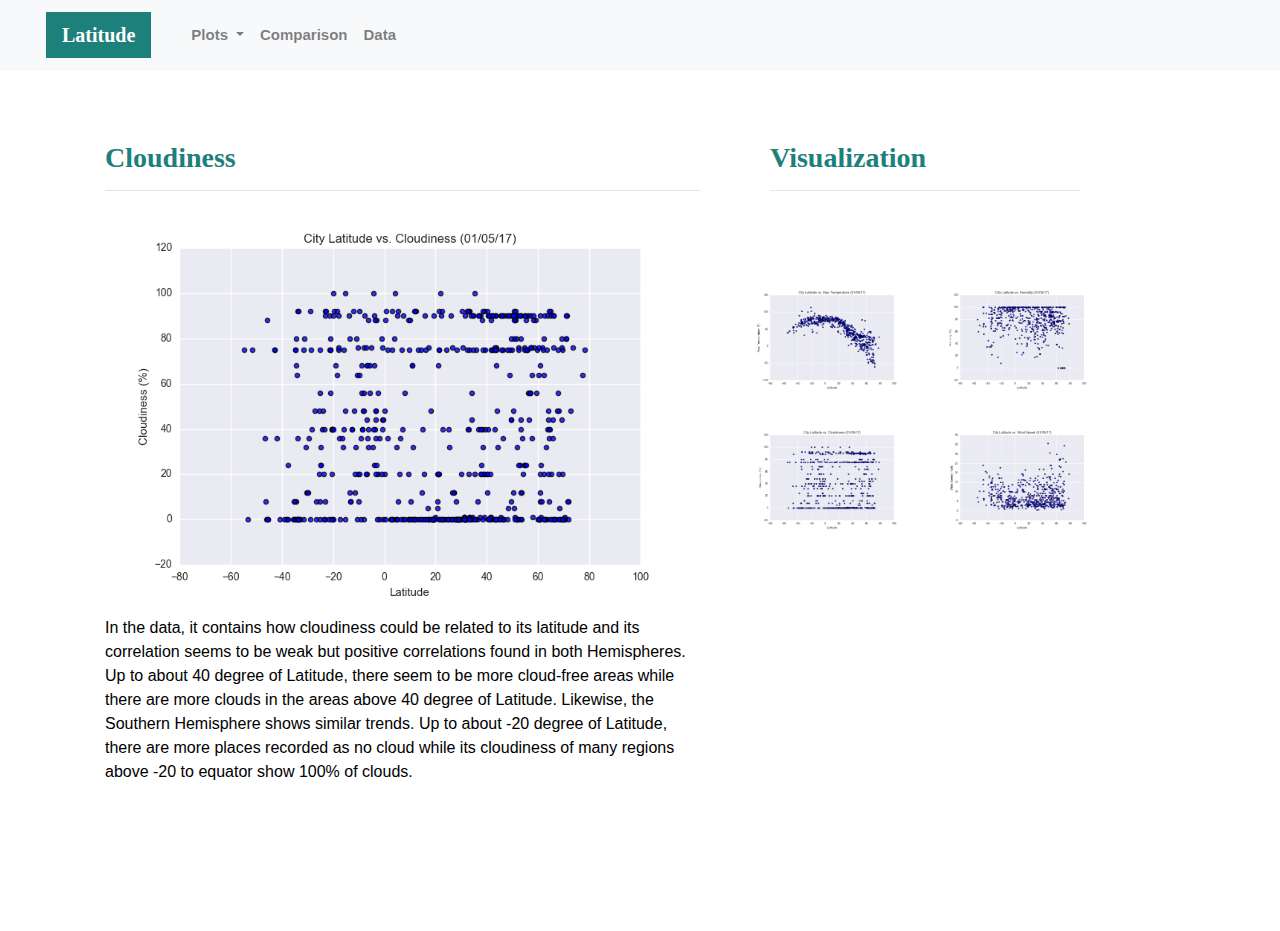
==== cloudiness.html @ 76ea1b48 "second draft" ====
<!DOCTYPE html>
<html lang="en">

<head>
  <!-- Required meta tags -->
  <meta charset="utf-8">
  <meta name="viewport" content="width=device-width, initial-scale=1, shrink-to-fit=no">

  <!-- Bootstrap CSS -->
  <link rel="stylesheet" href="https://stackpath.bootstrapcdn.com/bootstrap/4.3.1/css/bootstrap.min.css"
    integrity="sha384-ggOyR0iXCbMQv3Xipma34MD+dH/1fQ784/j6cY/iJTQUOhcWr7x9JvoRxT2MZw1T" crossorigin="anonymous">
  <!--CSS Link-->
  <link rel="stylesheet" type="text/css" href="style.css">
  <title> Humidity </title>
</head>


<body>
  <!-- Navigation -->

  <div class="navigation">
    <nav class="navbar navbar-expand-lg navbar-light bg-light">
      <a class="navbar-brand" href="index.html">Latitude</a>
      <nav class="navbar navbar-expand-lg navbar-light bg-light">
        <button class="navbar-toggler" type="button" data-toggle="collapse" data-target="#navbarNavDropdown"
          aria-controls="navbarNavDropdown" aria-expanded="false" aria-label="Toggle navigation">
          <span class="navbar-toggler-icon"></span>
        </button>
        <div class="collapse navbar-collapse" id="navbarNavDropdown">
          <ul class="navbar-nav">
            <li class="nav-item dropdown">
              <a class="nav-link dropdown-toggle" href="#" id="navbarDropdownMenuLink" role="button"
                data-toggle="dropdown" aria-haspopup="true" aria-expanded="false">
                Plots
              </a>
              <div class="dropdown-menu" aria-labelledby="navbarDropdownMenuLink">
                <a class="dropdown-item" href="max_temp.html">Max Temperature</a>
                <a class="dropdown-item" href="humidity.html">Humidity</a>
                <a class="dropdown-item" href="cloudiness.html">Cloudiness</a>
                <a class="dropdown-item" href="wind_speed.html">Wind Speed</a>
              </div>
            </li>
            <!-- <li class="nav-item active">
              <a class="nav-link" href="#">Plots <span class="sr-only">(current)</span></a>
            </li> -->
            <li class="nav-item">
              <a class="nav-link" href="comparisons.html">Comparison</a>
            </li>
            <li class="nav-item">
              <a class="nav-link" href="data.html">Data</a>
            </li>

          </ul>
        </div>
      </nav>
  </div>


  <!-- Creates the Overall Grid -->
  <div class="container">

    <!--  Left Box -->
    <div class="row">
      <div class="col-md-7">
        <div class="box">
          <h3 class="title"> Cloudiness </h3>
          <hr>
          <img src="Resources/assets/images/Fig3.png" class="float-left" alt="Humidity" width="250" height="250">
          <p class= 'p1'>
            In the data, it contains how cloudiness could be related to its latitude and its correlation seems to be
            weak but positive correlations found in both Hemispheres. Up to about 40 degree of Latitude, there seem to be more cloud-free
            areas while there are more clouds in the areas above 40 degree of Latitude. Likewise, the Southern Hemisphere
            shows similar trends. Up to about -20 degree of Latitude, there are more places recorded as no cloud while
            its cloudiness of many regions above -20 to equator show 100% of clouds. 
          </p>
          <br>
        </div>
      </div>


      <!-- Right Box -->
      <div class="col-md-4">
        <div class="box">
          <h3 class="title"> Visualization</h3>
          <hr>
        </div>
        <div class="row">
          <div class="col-md-6 col-md-6">
            <a href="max_temp.html"><img class="img img-responsive" src="Resources/assets/images/Fig1.png"
                style="width:100%" alt="Temp"></a>
          </div>
          <div class="col-md-6 col-md-6">
            <a href="humidity.html"><img class="img img-responsive" src="Resources/assets/images/Fig2.png"
                style="width:100%" alt="Humidity"></a>
          </div>
        </div>
        <div class="row">
          <div class="col-md-6 col-md-6">
            <a href="cloudiness.html"><img class="img img-responsive" src="Resources/assets/images/Fig3.png"
                style="width:100%" alt="Cloudiness"></a>
          </div>
          <div class="col-md-6 col-md-6">
            <a href="wind_speed.html"><img class="img img-responsive" src="Resources/assets/images/Fig4.png"
                style="width:100%" alt="Wind Speed"></a>
          </div>
        </div>
      </div>
    </div>

  </div>
  <script src="https://code.jquery.com/jquery-3.3.1.slim.min.js"
    integrity="sha384-q8i/X+965DzO0rT7abK41JStQIAqVgRVzpbzo5smXKp4YfRvH+8abtTE1Pi6jizo"
    crossorigin="anonymous"></script>
  <script src="https://cdnjs.cloudflare.com/ajax/libs/popper.js/1.14.7/umd/popper.min.js"
    integrity="sha384-UO2eT0CpHqdSJQ6hJty5KVphtPhzWj9WO1clHTMGa3JDZwrnQq4sF86dIHNDz0W1"
    crossorigin="anonymous"></script>
  <script src="https://stackpath.bootstrapcdn.com/bootstrap/4.3.1/js/bootstrap.min.js"
    integrity="sha384-JjSmVgyd0p3pXB1rRibZUAYoIIy6OrQ6VrjIEaFf/nJGzIxFDsf4x0xIM+B07jRM"
    crossorigin="anonymous"></script>
</body>

</html>
---- style.css ----
* {
  box-sizing:border-box;
}

/* Navigation Bar */

.navbar{
  max-height: none; 
  font-size:15px;
  font-weight:bold;
}

/* .navbar-collapse {
  position: absolute;
  right: 5%;
  font-size: small;
} */


.navbar .navbar-brand{
  margin-left:30px;
  font-weight:bold;
  font-family: Georgia, 'Times New Roman', Times, serif;
  background-color: #1D807B;
  color:#fff;
  padding: inherit;
}

.navbar-brand:hover{
  color:#fff !important;
}

.nav-link{
  text-align:center;
}



.a{
  color: #667583;
  text-align: right;
 
}

button{
  margin-right: 30px; 
}

button:focus {
  outline: 1px dotted;
  outline: 5px auto -webkit-focusring-color;
  }


/* Content */
.body{
  background-color: #c6fcfa; 
}

.title{
    color: #1D807B;  
    font-family: 'Times New Roman', Times, serif;
    font-weight: 900;  
  }

.box {
  margin-top: 60px; 
  margin-bottom: 62px; 
  padding: 10px 20px 15px; 
  color:black;
  background-color:#fff; 

}

.row {
  padding-bottom: 30px

}

.p1 {
  font-family: Arial, Helvetica, sans-serif;
  background-color:#fff;
}

/* Images */
img{
  width:100% !important;
  height:100% !important; 
}

/* Data Table */
.dataframe{
  background-color: #f3f3f3;
  padding-left: 20px;
}

/* Comparison H5 */
h5{
  text-align: center;
}


/* Media Queries */
@media(max-width: 800px){
  .navbar-expand-lg{
  background-color: #0BADA6 !important}
  .navbar {
    padding:inherit}
  div .dropdown-menu{
    background-color: #0BADA6;
  }

  
  @media only screen and (max-width: 767px) {
    .navbar-header {
      background-color: #fff; /* white */
    }
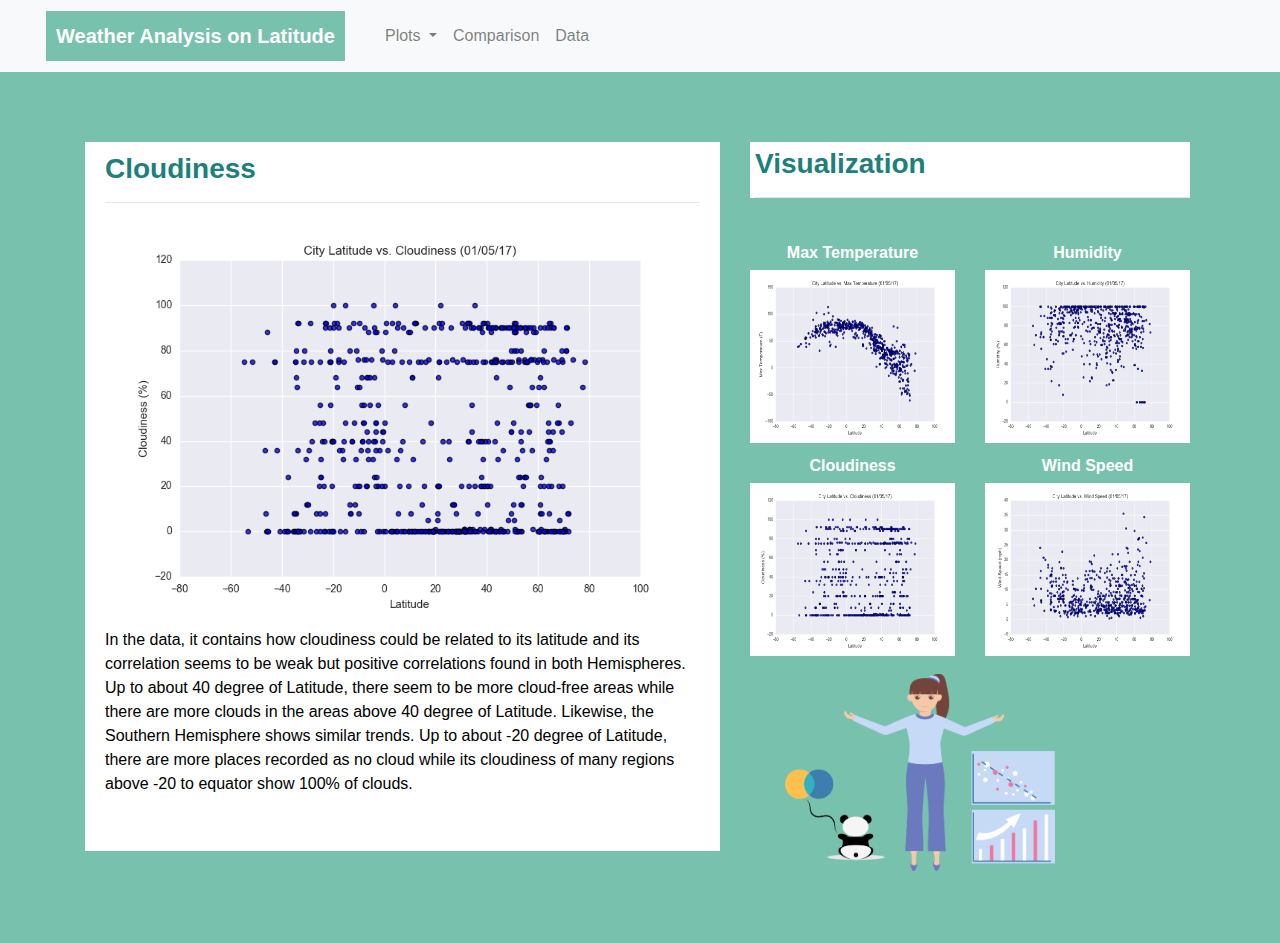
==== commit 4081a9aa: "web_design" ====
--- a/cloudiness.html
+++ b/cloudiness.html
@@ -20,7 +20,7 @@
 
   <div class="navigation">
     <nav class="navbar navbar-expand-lg navbar-light bg-light">
-      <a class="navbar-brand" href="index.html">Latitude</a>
+      <a class="navbar-brand" href="index.html">Weather Analysis on Latitude</a>
       <nav class="navbar navbar-expand-lg navbar-light bg-light">
         <button class="navbar-toggler" type="button" data-toggle="collapse" data-target="#navbarNavDropdown"
           aria-controls="navbarNavDropdown" aria-expanded="false" aria-label="Toggle navigation">
@@ -79,33 +79,43 @@
 
 
       <!-- Right Box -->
-      <div class="col-md-4">
-        <div class="box">
+       <!-- Right Box -->
+       <div class="col-md-5">
+        <div class="box-1">
           <h3 class="title"> Visualization</h3>
           <hr>
+          
         </div>
-        <div class="row">
-          <div class="col-md-6 col-md-6">
-            <a href="max_temp.html"><img class="img img-responsive" src="Resources/assets/images/Fig1.png"
-                style="width:100%" alt="Temp"></a>
+          <div class="row">
+            <div class="col-md-6 col-md-6">
+              <h6>Max Temperature</h6>
+              <a href="max_temp.html"><img class="img img-responsive" src="Resources/assets/images/Fig1.png"
+                alt="Temp"></a>
+            </div>
+            <div class="col-md-6 col-md-6">
+              <h6>Humidity</h6>
+              <a href="humidity.html"><img class="img img-responsive" src="Resources/assets/images/Fig2.png"
+                  alt="Humidity"></a>
+            </div>
           </div>
-          <div class="col-md-6 col-md-6">
-            <a href="humidity.html"><img class="img img-responsive" src="Resources/assets/images/Fig2.png"
-                style="width:100%" alt="Humidity"></a>
+          <div class="row">
+            <div class="col-md-6 col-md-6">
+              <h6>Cloudiness</h6>
+              <a href="cloudiness.html"><img class="img img-responsive" src="Resources/assets/images/Fig3.png"
+                  alt="Cloudiness"></a>
+            </div>
+            <div class="col-md-6 col-md-6">
+              <h6>Wind Speed</h6>
+              <a href="wind_speed.html"><img class="img img-responsive" src="Resources/assets/images/Fig4.png"
+                  alt="Wind Speed"></a>
+            </div>
+            <div class="row">
+              <div class="col-sm-6">
+                <a href="mihee_icon.png"><img class="img img-responsive" src="mihee_icon.png"
+                    alt="icon"></a></div>
+              </div>
           </div>
         </div>
-        <div class="row">
-          <div class="col-md-6 col-md-6">
-            <a href="cloudiness.html"><img class="img img-responsive" src="Resources/assets/images/Fig3.png"
-                style="width:100%" alt="Cloudiness"></a>
-          </div>
-          <div class="col-md-6 col-md-6">
-            <a href="wind_speed.html"><img class="img img-responsive" src="Resources/assets/images/Fig4.png"
-                style="width:100%" alt="Wind Speed"></a>
-          </div>
-        </div>
-      </div>
-    </div>
 
   </div>
   <script src="https://code.jquery.com/jquery-3.3.1.slim.min.js"
--- a/style.css
+++ b/style.css
@@ -1,30 +1,30 @@
 * {
   box-sizing:border-box;
-}
+} */
 
 /* Navigation Bar */
 
 .navbar{
   max-height: none; 
   font-size:15px;
-  font-weight:bold;
+  font-weight:bolder;
+  /* background-color: #78C2AD; */
+} 
+
+.navbar-collapse {
+  position: right;
+  right: 5%;
+  font-size: medium;
 }
 
-/* .navbar-collapse {
-  position: absolute;
-  right: 5%;
-  font-size: small;
-} */
-
-
-.navbar .navbar-brand{
+.navbar-brand{
   margin-left:30px;
   font-weight:bold;
-  font-family: Georgia, 'Times New Roman', Times, serif;
-  background-color: #1D807B;
-  color:#fff;
-  padding: inherit;
-}
+  font-family: Arial, Helvetica, sans-serif;
+  background-color: #78C2AD !important;
+  color:#fff  !important;
+  padding: 10px;
+} 
 
 .navbar-brand:hover{
   color:#fff !important;
@@ -34,32 +34,52 @@
   text-align:center;
 }
 
-
-
 .a{
-  color: #667583;
+  color: #667583 ;
   text-align: right;
  
 }
 
-button{
-  margin-right: 30px; 
+ /* Content */
+.col-md-7{
+  background-color:#78C2AD;
 }
 
-button:focus {
-  outline: 1px dotted;
-  outline: 5px auto -webkit-focusring-color;
+.col-md-5{
+  background-color:#78C2AD;
+  padding-right:20px;
+  /* background-image:url(mihee_icon.png);
+  background-size:200px;
+  background-repeat:no-repeat;
+  background-position: bottom ; */
+}
+
+.col-sm-6 {
+
+  position: relative;
+  left:50px;
+  top:40px;
+
+  width: 600px;
+  height: 100%;
   }
 
 
-/* Content */
-.body{
-  background-color: #c6fcfa; 
+
+body{ 
+  /* tags$head(tags$link(rel = "stylesheet", type = "text/css" ,href ="Resources/assets/images/bootstrap.min.css')) */
+  height:800px;
+  background-color:#78C2AD;
+  background-position:center;
+  position:relative;
+  background-repeat: no-repeat; 
+  background-image: url(hw_icon.jpg);
+  background-size:50px;
 }
 
 .title{
     color: #1D807B;  
-    font-family: 'Times New Roman', Times, serif;
+    font-family: Arial, Helvetica, sans-serif;
     font-weight: 900;  
   }
 
@@ -68,18 +88,36 @@
   margin-bottom: 62px; 
   padding: 10px 20px 15px; 
   color:black;
-  background-color:#fff; 
+  background-color:#fff !important
+  ;
 
 }
 
+.box-1{
+  background-color:#fff;
+  margin-top: 60px; 
+  margin-bottom: 30px; 
+  padding-top:5px;
+  padding-left:5px;
+
+}
+
+
 .row {
-  padding-bottom: 30px
+  padding-bottom: 30px;
+  padding-top:10px;
+
+}
+
+.row-1 {
+  padding-bottom: 30px;
+  padding-top:10px;
 
 }
 
 .p1 {
   font-family: Arial, Helvetica, sans-serif;
-  background-color:#fff;
+  background-color:#fff !important;
 }
 
 /* Images */
@@ -92,11 +130,20 @@
 .dataframe{
   background-color: #f3f3f3;
   padding-left: 20px;
+  margin-left:30px;
 }
 
 /* Comparison H5 */
 h5{
   text-align: center;
+}
+
+h6 {
+  text-align: center;
+  padding-top: 5px;
+  font-family:Arial, Helvetica, sans-serif;
+  font-weight: bold;
+  color:#fff;
 }
 
 
@@ -108,12 +155,4 @@
     padding:inherit}
   div .dropdown-menu{
     background-color: #0BADA6;
-  }
-
-  
-  @media only screen and (max-width: 767px) {
-    .navbar-header {
-      background-color: #fff; /* white */
-    }
-
-  +  }